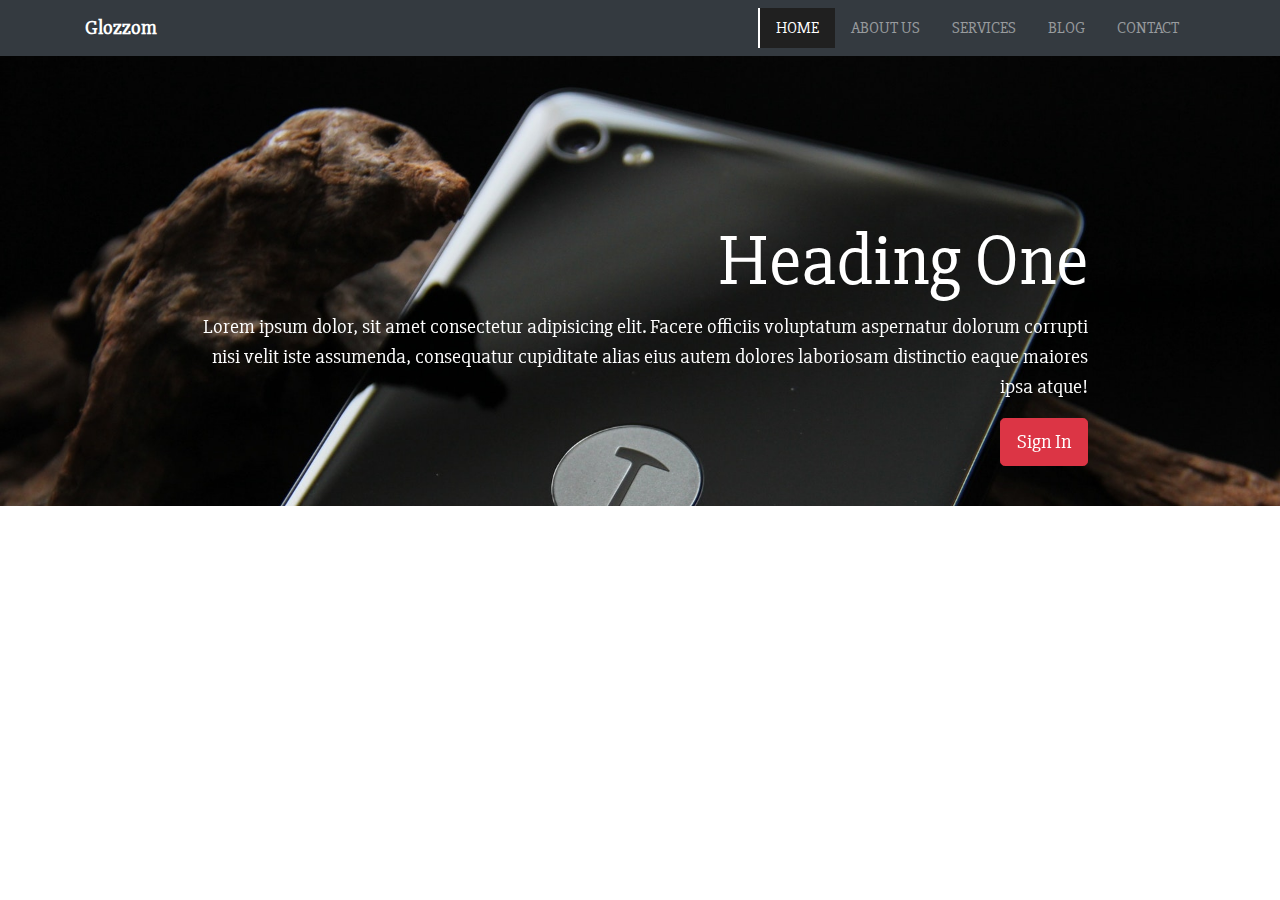
==== index.html @ b4a21d17 "initial commit" ====
<!DOCTYPE html>
<html lang="en">

<head>
  <meta charset="UTF-8">
  <meta name="viewport" content="width=device-width, initial-scale=1.0">
  <meta http-equiv="X-UA-Compatible" content="ie=edge">
  <link rel="stylesheet" href="https://use.fontawesome.com/releases/v5.0.13/css/all.css" integrity="sha384-DNOHZ68U8hZfKXOrtjWvjxusGo9WQnrNx2sqG0tfsghAvtVlRW3tvkXWZh58N9jp"
    crossorigin="anonymous">
  <link rel="stylesheet" href="https://stackpath.bootstrapcdn.com/bootstrap/4.1.1/css/bootstrap.min.css" integrity="sha384-WskhaSGFgHYWDcbwN70/dfYBj47jz9qbsMId/iRN3ewGhXQFZCSftd1LZCfmhktB"
    crossorigin="anonymous">
  <title>Glozzom</title>
  <link href="https://fonts.googleapis.com/css?family=Slabo+27px" rel="stylesheet">
  <link rel="stylesheet" href="css/bootstrap.css">
  <link rel="stylesheet" href="css/style.css">
</head>

<body>
  <!-- START HERE -->
  <nav class="navbar navbar-expand-lg navbar-dark bg-dark">
    <div class="container">
      <a class="navbar-brand" href="#"><b>Glozzom</b></a>
      <button class="navbar-toggler" type="button" data-toggle="collapse" data-target="#navbarNav" aria-controls="navbarNav"
        aria-expanded="false" aria-label="Toggle navigation">
        <span class="navbar-toggler-icon"></span>
      </button>
      <div class="collapse navbar-collapse" id="navbarNav">
        <ul class="navbar-nav ml-auto text-uppercase">
          <li class="nav-item active">
            <a class="nav-link" href="index.html">Home</a>
          </li>
          <li class="nav-item">
            <a class="nav-link" href="about.html">About Us</a>
          </li>
          <li class="nav-item">
            <a class="nav-link" href="services.html">Services</a>
          </li>
          <li class="nav-item">
            <a class="nav-link" href="blog.html">Blog</a>
          </li>
          <li class="nav-item">
            <a class="nav-link" href="contact.html">Contact</a>
          </li>
        </ul>
      </div>
    </div>
  </nav>
  <div id="carouselExampleIndicators" class="carousel slide" data-ride="carousel">
    <div class="carousel-inner">
      <div class="carousel-item active">
        <img class="d-block w-100" src="img/image1.jpg" alt="First slide">
        <div class="carousel-caption d-none d-md-block text-right">
          <h5 class="display-3">Heading One</h5>
          <p class="lead">Lorem ipsum dolor, sit amet consectetur adipisicing elit. Facere officiis voluptatum
            aspernatur dolorum corrupti nisi velit iste assumenda, consequatur cupiditate alias eius autem dolores
            laboriosam distinctio eaque maiores ipsa atque!</p>
          <button class="btn btn-danger btn-lg">
            Sign In
          </button>
        </div>
      </div>
      <div class="carousel-item">
        <img class="d-block w-100" src="img/image2.jpg" alt="Second slide">
        <div class="carousel-caption d-none d-md-block">
          <h5 class="display-3">Heading Two</h5>
          <p class="lead">Lorem ipsum dolor sit amet consectetur adipisicing elit. Pariatur possimus officia suscipit
            corrupti accusamus debitis consectetur maxime minima illum soluta nisi harum ut reiciendis, sapiente rem
            autem dolor asperiores. Adipisci.</p>
          <button class="btn btn-primary btn-lg">
            Learn More
          </button>
        </div>
      </div>
      <div class="carousel-item">
        <img class="d-block w-100" src="img/image3.jpg" alt="Third slide">
        <div class="carousel-caption d-none d-md-block text-left">
          <h5 class="display-3">Heading Three</h5>
          <p class="lead">Lorem ipsum dolor sit amet consectetur adipisicing elit. Sit rem voluptas ullam voluptates?
            Qui saepe assumenda, cupiditate dolor illo dolorum eaque laudantium rem similique deserunt sunt. Eaque
            similique veniam illum.</p>
          <button class="btn btn-success btn-lg">
            Learn More
          </button>
        </div>
      </div>
    </div>
  </div>

  <script src="http://code.jquery.com/jquery-3.3.1.min.js" integrity="sha256-FgpCb/KJQlLNfOu91ta32o/NMZxltwRo8QtmkMRdAu8="
    crossorigin="anonymous"></script>
  <script src="https://cdnjs.cloudflare.com/ajax/libs/popper.js/1.14.3/umd/popper.min.js" integrity="sha384-ZMP7rVo3mIykV+2+9J3UJ46jBk0WLaUAdn689aCwoqbBJiSnjAK/l8WvCWPIPm49"
    crossorigin="anonymous"></script>
  <script src="https://stackpath.bootstrapcdn.com/bootstrap/4.1.1/js/bootstrap.min.js" integrity="sha384-smHYKdLADwkXOn1EmN1qk/HfnUcbVRZyYmZ4qpPea6sjB/pTJ0euyQp0Mk8ck+5T"
    crossorigin="anonymous"></script>

  <script>
    // Get the current year for the copyright
    $('#year').text(new Date().getFullYear());
  </script>
</body>

</html>
---- css/style.css ----
body {
  font-family: 'Slabo 27px', serif;
}

.navbar .active {
  background-color: #202020;
  border-left: 2px solid #fff;
}

.navbar .nav-link {
  padding-left: 1rem !important;
  padding-right: 1rem !important;
}

.carousel-item {
  height: 450px;
}
/*# sourceMappingURL=style.css.map */
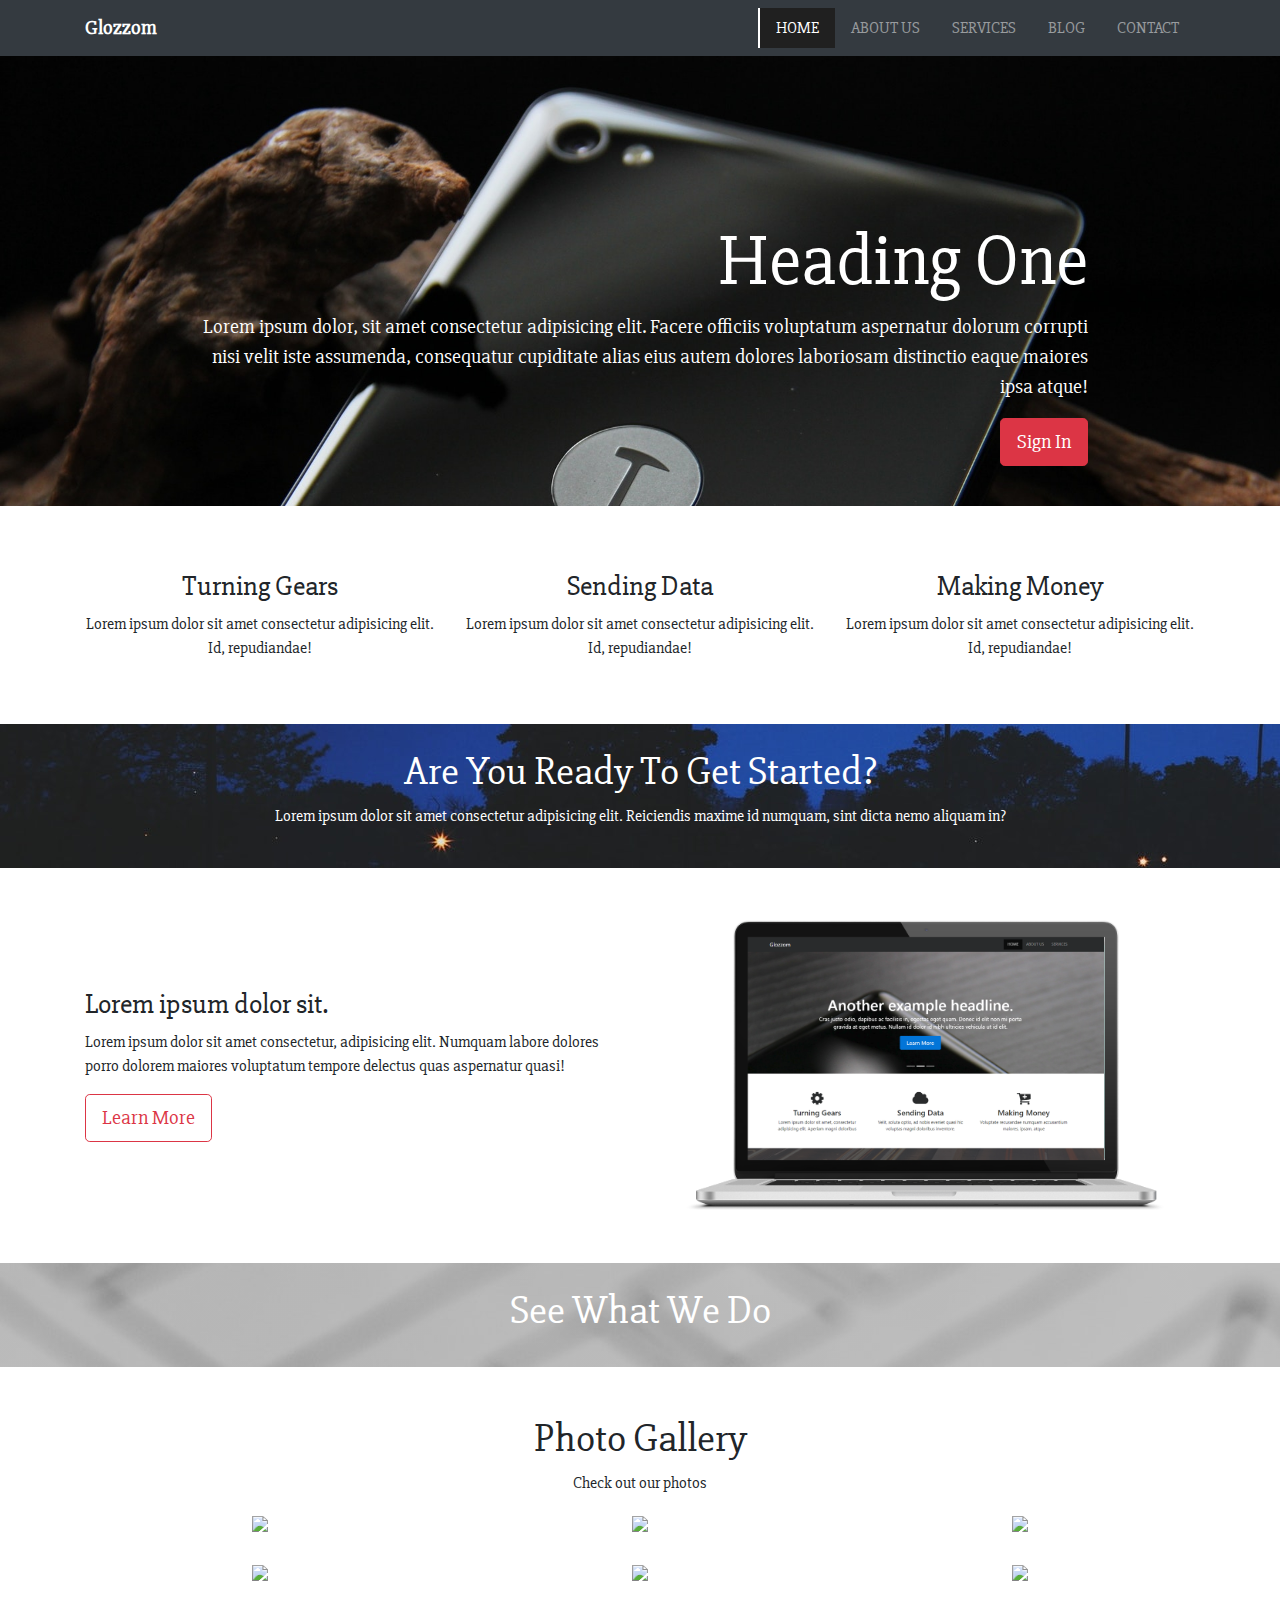
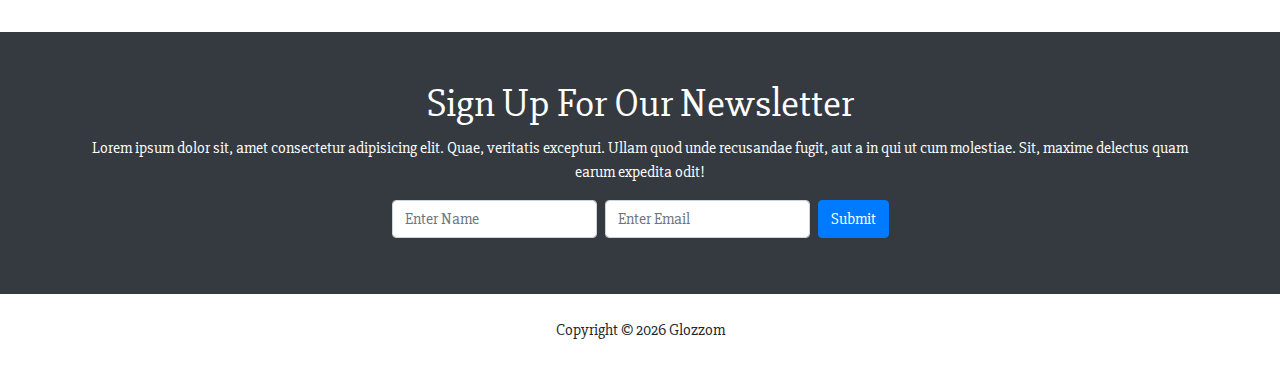
==== commit 1751ae3e: "index completed" ====
--- a/index.html
+++ b/index.html
@@ -12,6 +12,7 @@
   <title>Glozzom</title>
   <link href="https://fonts.googleapis.com/css?family=Slabo+27px" rel="stylesheet">
   <link rel="stylesheet" href="css/bootstrap.css">
+  <link rel="stylesheet" href="https://cdnjs.cloudflare.com/ajax/libs/ekko-lightbox/5.3.0/ekko-lightbox.css">
   <link rel="stylesheet" href="css/style.css">
 </head>
 
@@ -85,17 +86,175 @@
       </div>
     </div>
   </div>
-
+  <!-- HOME ICON SECTION-->
+  <section id="home-icons" class="py-5">
+    <div class="container">
+      <div class="row">
+        <div class="col-4 text-center">
+          <i class="fas fa-cog fa-4x"></i>
+          <h3 class="mt-3">Turning Gears</h3>
+          <p>Lorem ipsum dolor sit amet consectetur adipisicing elit. Id, repudiandae!</p>
+        </div>
+        <div class="col-4 text-center">
+          <i class="fas fa-cloud fa-4x"></i>
+          <h3 class="mt-3">Sending Data</h3>
+          <p>Lorem ipsum dolor sit amet consectetur adipisicing elit. Id, repudiandae!</p>
+        </div>
+        <div class="col-4 text-center">
+          <i class="fas fa-cart-plus fa-4x"></i>
+          <h3 class="mt-3">Making Money</h3>
+          <p>Lorem ipsum dolor sit amet consectetur adipisicing elit. Id, repudiandae!</p>
+        </div>
+      </div>
+    </div>
+  </section>
+
+  <!-- HOME HEADING SECTION -->
+
+  <section id="home-heading" class="py-4">
+    <div class="dark-overlay">
+      <div class="row">
+        <div class="col">
+          <div class="container">
+            <h1 class="text-center">
+              Are You Ready To Get Started?
+            </h1>
+            <p class="d-none d-md-block text-center">
+              Lorem ipsum dolor sit amet consectetur adipisicing elit. Reiciendis maxime id numquam, sint dicta nemo
+              aliquam in?
+            </p>
+          </div>
+        </div>
+      </div>
+    </div>
+  </section>
+  <section id="info" class="py-3">
+    <div class="container">
+      <div class="row">
+        <div class="col align-self-center">
+          <h3>Lorem ipsum dolor sit.</h3>
+          <p>Lorem ipsum dolor sit amet consectetur, adipisicing elit. Numquam labore dolores porro dolorem maiores
+            voluptatum tempore delectus quas aspernatur quasi!</p>
+          <a href="about.html" class="btn btn-outline-danger btn-lg">Learn More</a>
+        </div>
+        <div class="col">
+          <img src="img/laptop.png" alt="" class="img-fluid">
+        </div>
+      </div>
+    </div>
+  </section>
+  <section id="video-play" class="py-4">
+    <div class="dark-overlay">
+      <div class="row">
+        <div class="col">
+          <div class="container text-center fa-4x">
+            <a href="" data-toggle="modal" data-target=".bd-example-modal-lg" class="text-white">
+              <i class="fas fa-play"></i>
+            </a>
+            <h1 class="text-center">
+              See What We Do
+            </h1>
+          </div>
+        </div>
+      </div>
+    </div>
+  </section>
+
+
+  <!--GALLERY-->
+  <section id="gallery">
+    <div class="container my-5">
+      <div class="text-center">
+        <h1>Photo Gallery</h1>
+        <p>Check out our photos</p>
+        <div class="row">
+          <div class="col-4">
+            <a href="https://source.unsplash.com/user/erondu/560x560" data-toggle="lightbox">
+              <img src="https://source.unsplash.com/user/erondu/560x560" class="img-fluid">
+            </a>
+          </div>
+          <div class="col-4">
+            <a href="https://source.unsplash.com/user/erondu/560x561" data-toggle="lightbox">
+              <img src="https://source.unsplash.com/user/erondu/560x561" class="img-fluid">
+            </a>
+          </div>
+          <div class="col-4">
+            <a href="https://source.unsplash.com/user/erondu/560x562" data-toggle="lightbox">
+              <img src="https://source.unsplash.com/user/erondu/560x562" class="img-fluid">
+            </a>
+          </div>
+          <div class="col-12 mt-4"></div>
+          <div class="col-4">
+            <a href="https://source.unsplash.com/user/erondu/560x563" data-toggle="lightbox">
+              <img src="https://source.unsplash.com/user/erondu/560x562" class="img-fluid">
+            </a>
+          </div>
+          <div class="col-4">
+            <a href="https://source.unsplash.com/user/erondu/562x562" data-toggle="lightbox">
+              <img src="https://source.unsplash.com/user/erondu/560x562" class="img-fluid">
+            </a>
+          </div>
+          <div class="col-4">
+            <a href="https://source.unsplash.com/user/erondu/559x559" data-toggle="lightbox">
+              <img src="https://source.unsplash.com/user/erondu/560x562" class="img-fluid">
+            </a>
+          </div>
+        </div>
+      </div>
+    </div>
+  </section>
+  <section id="newsletter" class="py-5 bg-dark text-white text-center">
+    <div class="container">
+      <div class="row">
+        <div class="col">
+          <h1>Sign Up For Our Newsletter</h1>
+          <p>Lorem ipsum dolor sit, amet consectetur adipisicing elit. Quae, veritatis excepturi. Ullam quod unde
+            recusandae fugit, aut a in qui ut cum molestiae. Sit, maxime delectus quam earum expedita odit!</p>
+          <form action="" class="form-inline justify-content-center">
+            <input type="text" class="form-control mb-2 mr-2" placeholder="Enter Name">
+            <input type="text" class="form-control mb-2 mr-2" placeholder="Enter Email">
+            <button class="btn btn-primary mb-2">Submit</button>
+          </form>
+        </div>
+      </div>
+    </div>
+  </section>
+  <!--Footer-->
+  <footer id="main-footer">
+    <div class="container text-center p-4">
+      <div class="row">
+        <div class="col">
+          Copyright &copy; <span id="year"></span> Glozzom
+        </div>
+      </div>
+    </div>
+  </footer>
+
+  <!--MODAL-->
+  <div class="modal fade bd-example-modal-lg" tabindex="-1" role="dialog" aria-labelledby="myLargeModalLabel"
+    aria-hidden="true">
+    <div class="modal-dialog modal-lg">
+      <div class="modal-content">
+        <iframe width="100%" height="540px" src="https://www.youtube.com/embed/DULpT-mpUC4?rel=0&amp;controls=0&amp;showinfo=0"
+          frameborder="0" allow="autoplay; encrypted-media" allowfullscreen></iframe>
+        </iframe>
+      </div>
+    </div>
+  </div>
   <script src="http://code.jquery.com/jquery-3.3.1.min.js" integrity="sha256-FgpCb/KJQlLNfOu91ta32o/NMZxltwRo8QtmkMRdAu8="
     crossorigin="anonymous"></script>
   <script src="https://cdnjs.cloudflare.com/ajax/libs/popper.js/1.14.3/umd/popper.min.js" integrity="sha384-ZMP7rVo3mIykV+2+9J3UJ46jBk0WLaUAdn689aCwoqbBJiSnjAK/l8WvCWPIPm49"
     crossorigin="anonymous"></script>
   <script src="https://stackpath.bootstrapcdn.com/bootstrap/4.1.1/js/bootstrap.min.js" integrity="sha384-smHYKdLADwkXOn1EmN1qk/HfnUcbVRZyYmZ4qpPea6sjB/pTJ0euyQp0Mk8ck+5T"
     crossorigin="anonymous"></script>
-
+  <script src="https://cdnjs.cloudflare.com/ajax/libs/ekko-lightbox/5.3.0/ekko-lightbox.min.js"></script>
   <script>
     // Get the current year for the copyright
     $('#year').text(new Date().getFullYear());
+    $(document).on('click', '[data-toggle="lightbox"]', function (event) {
+      event.preventDefault();
+      $(this).ekkoLightbox();
+    });
   </script>
 </body>
 
--- a/css/style.css
+++ b/css/style.css
@@ -1,5 +1,6 @@
 body {
   font-family: 'Slabo 27px', serif;
+  overflow-x: hidden;
 }
 
 .navbar .active {
@@ -15,4 +16,17 @@
 .carousel-item {
   height: 450px;
 }
+
+#home-heading {
+  background: url("../img/lights.jpg");
+  color: #fff;
+  background-repeat: no-repeat;
+}
+
+#video-play {
+  background: -webkit-gradient(linear, left top, left bottom, from(rgba(0, 0, 0, 0.2)), to(rgba(0, 0, 0, 0.2))), url("../img/media.jpg");
+  background: linear-gradient(rgba(0, 0, 0, 0.2), rgba(0, 0, 0, 0.2)), url("../img/media.jpg");
+  color: #fff;
+  background-repeat: no-repeat;
+}
 /*# sourceMappingURL=style.css.map */